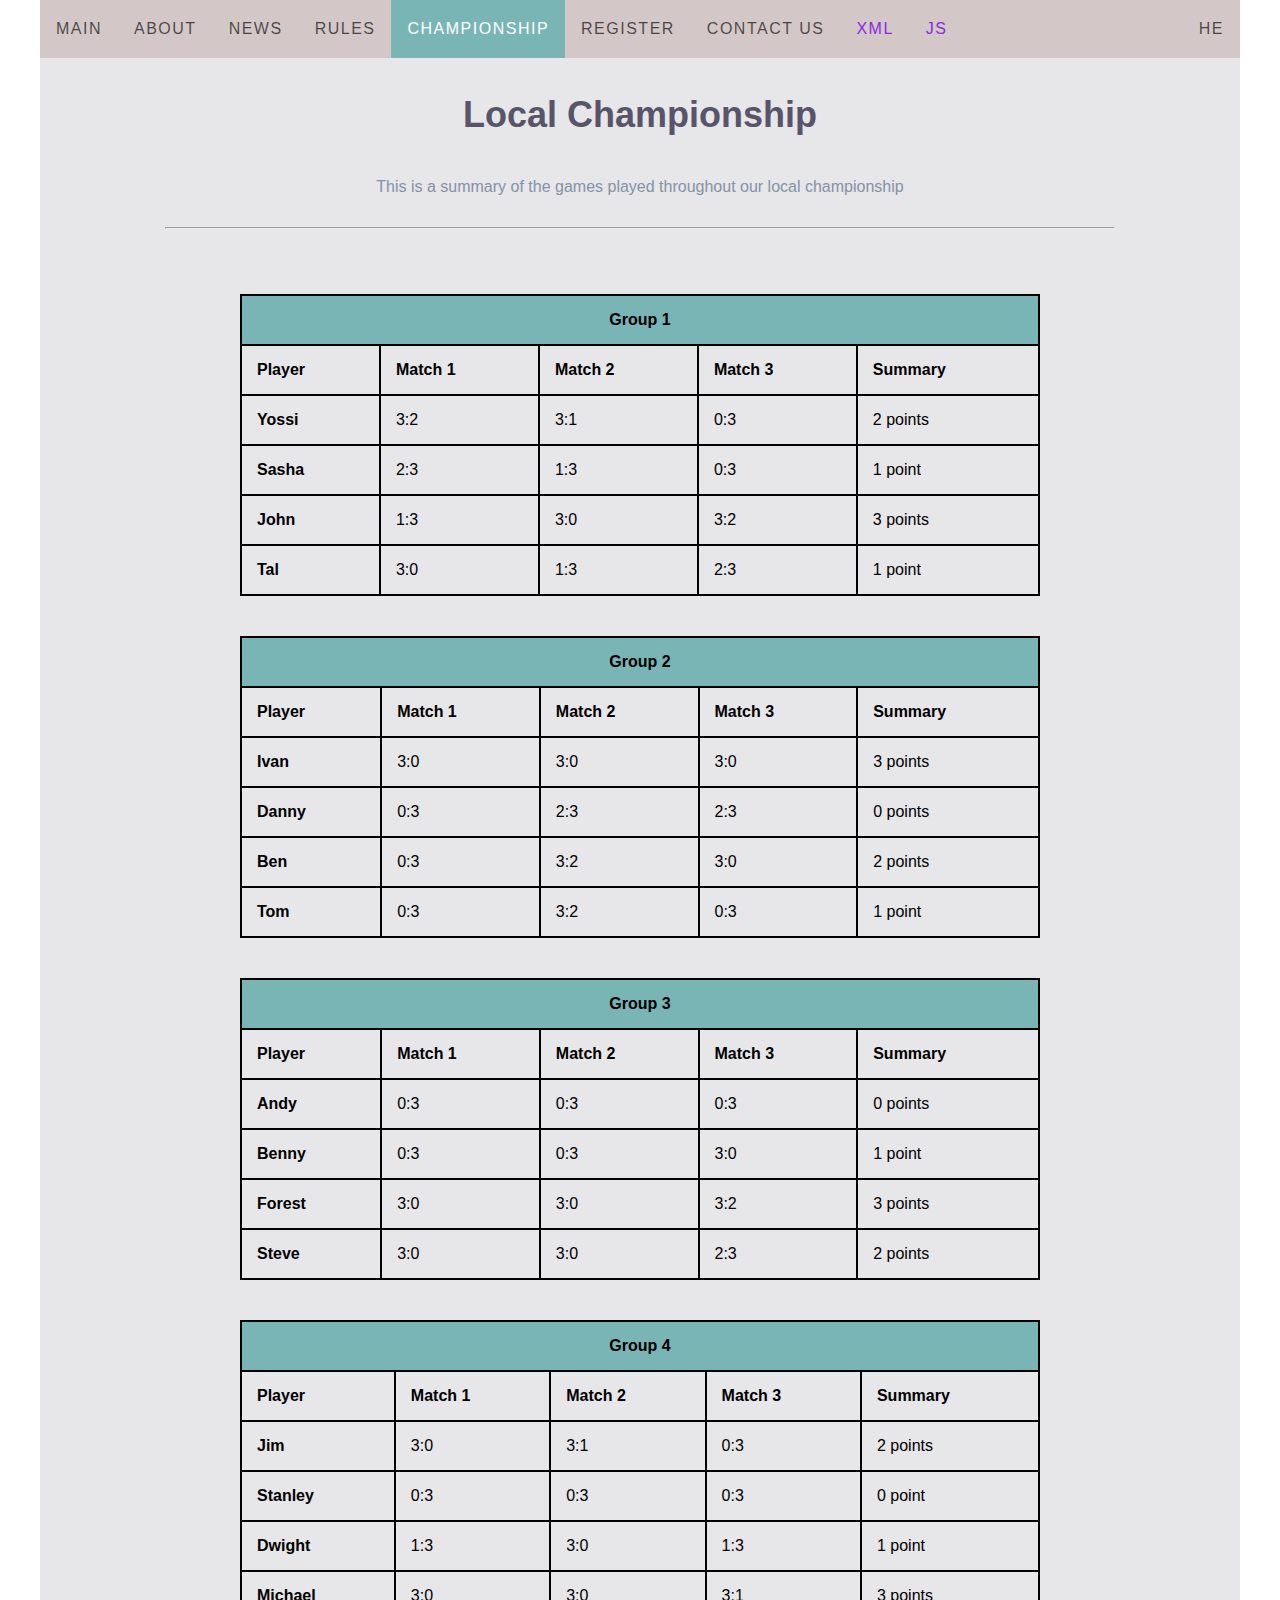
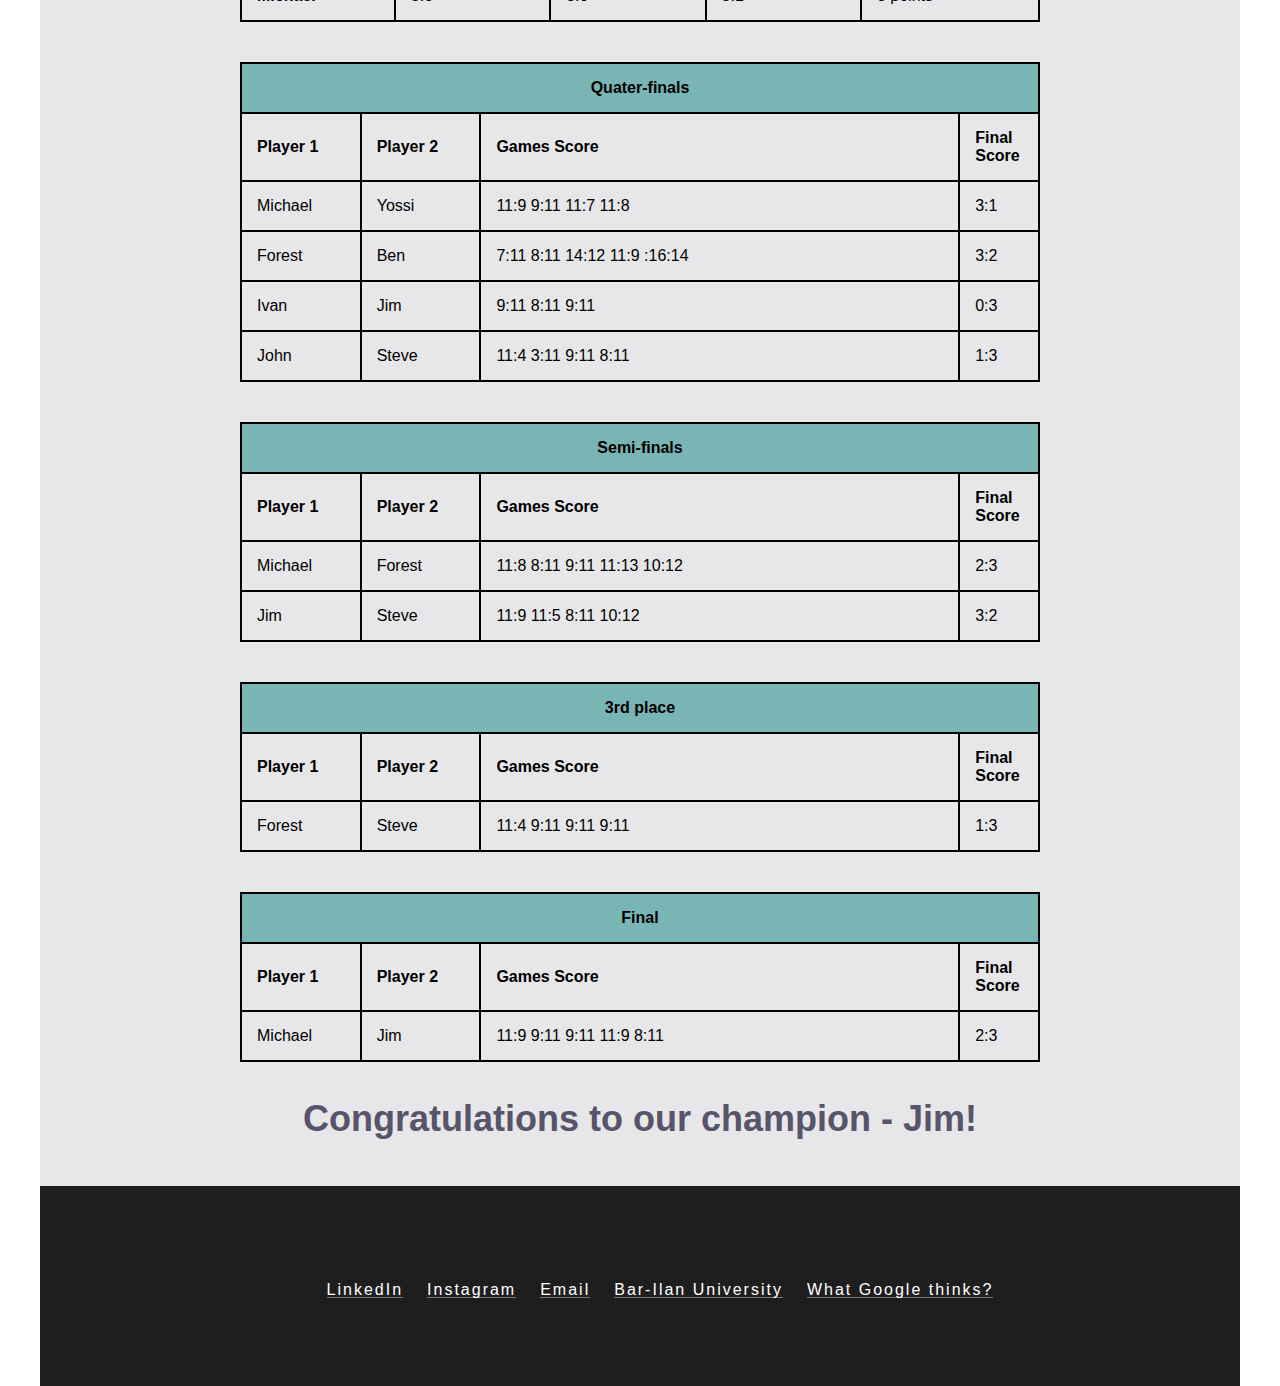
==== championship.html @ 4931b0e9 "added all files" ====
<!DOCTYPE html>
<html lang="en">
<head>
    <meta charset="UTF-8">
    <meta http-equiv="X-UA-Compatible" content="IE=edge">
    <meta name="viewport" content="width=device-width, initial-scale=1.0">
    <title>Championship table</title>
    <link rel="stylesheet" href="css/styles.css">
    <link rel="stylesheet" href="css/header.css">
    <link rel="stylesheet" href="css/footer.css">
</head>
<body>
    <ul class="header">
        <li><a href="main.html">MAIN</a></li>
        <li><a href="main.html#about">ABOUT</a></li>
        <li><a href="news.html">NEWS</a></li>
        <li><a href="rules.html">RULES</a></li>
        <li><a class="active" href="championship.html">CHAMPIONSHIP</a></li>
        <li><a href="register.html">REGISTER</a></li>
        <li><a href="#contacts">CONTACT US</a></li>
        <li><a style="color:blueviolet"  href="rules_with_xml.html">XML</a></li>
        <li><a style="color:blueviolet"  href="js_task.html">JS</a></li>
        <li style="float:right"><a href="main_hebrew.html">HE</a></li>
    </ul>   
    <div class="bg-gray" style="margin-top: 58px;"> <!-- added margin-top there to start after header -->
        <div class="fieldbox">
            <h2 class="heading_title" style="text-align:center;">Local Championship</h2>
            <p style="text-align: center;">This is a summary of the games played throughout our local championship</p>
            <hr style="margin: 25px; color:#58546a70;">
        </div>
        <div class="fieldbox">
            <table>
                <tr>
                    <th colspan="5">Group 1</th>
                </tr>
                <tr>
                    <td>Player</td>
                    <td>Match 1</td>
                    <td>Match 2</td>
                    <td>Match 3</td>
                    <td>Summary</td>
                </tr>
                <tr> 
                    <td>Yossi</td>
                    <td>3:2</td>
                    <td>3:1</td>
                    <td>0:3</td>
                    <td>2 points</td>
                </tr>
                <tr>
                    <td>Sasha</td>
                    <td>2:3</td>
                    <td>1:3</td>
                    <td>0:3</td>
                    <td>1 point</td>
                </tr>
                <tr>
                    <td>John</td>
                    <td>1:3</td>
                    <td>3:0</td>
                    <td>3:2</td>
                    <td>3 points</td>
                </tr>
                <tr>
                    <td>Tal</td>
                    <td>3:0</td>
                    <td>1:3</td>
                    <td>2:3</td>
                    <td>1 point</td>
                </tr>
                
            </table>
            <table>
                <tr>
                    <th colspan="5">Group 2</th>
                </tr>
                <tr>
                    <td>Player</td>
                    <td>Match 1</td>
                    <td>Match 2</td>
                    <td>Match 3</td>
                    <td>Summary</td>
                </tr>
                <tr> 
                    <td>Ivan</td>
                    <td>3:0</td>
                    <td>3:0</td>
                    <td>3:0</td>
                    <td>3 points</td>
                </tr>
                <tr>
                    <td>Danny</td>
                    <td>0:3</td>
                    <td>2:3</td>
                    <td>2:3</td>
                    <td>0 points</td>
                </tr>
                <tr>
                    <td>Ben</td>
                    <td>0:3</td>
                    <td>3:2</td>
                    <td>3:0</td>
                    <td>2 points</td>
                </tr>
                <tr>
                    <td>Tom</td>
                    <td>0:3</td>
                    <td>3:2</td>
                    <td>0:3</td>
                    <td>1 point</td>
                </tr>
            </table>
            <table>
                <tr>
                    <th colspan="5">Group 3</th>
                </tr>
                <tr>
                    <td>Player</td>
                    <td>Match 1</td>
                    <td>Match 2</td>
                    <td>Match 3</td>
                    <td>Summary</td>
                </tr>
                <tr> 
                    <td>Andy</td>
                    <td>0:3</td>
                    <td>0:3</td>
                    <td>0:3</td>
                    <td>0 points</td>
                </tr>
                <tr>
                    <td>Benny</td>
                    <td>0:3</td>
                    <td>0:3</td>
                    <td>3:0</td>
                    <td>1 point</td>
                </tr>
                <tr>
                    <td>Forest</td>
                    <td>3:0</td>
                    <td>3:0</td>
                    <td>3:2</td>
                    <td>3 points</td>
                </tr>
                <tr>
                    <td>Steve</td>
                    <td>3:0</td>
                    <td>3:0</td>
                    <td>2:3</td>
                    <td>2 points</td>
                </tr>
            </table>
            <table>
                <tr>
                    <th colspan="5">Group 4</th>
                </tr>
                <tr>
                    <td>Player</td>
                    <td>Match 1</td>
                    <td>Match 2</td>
                    <td>Match 3</td>
                    <td>Summary</td>
                </tr>
                <tr> 
                    <td>Jim</td>
                    <td>3:0</td>
                    <td>3:1</td>
                    <td>0:3</td>
                    <td>2 points</td>
                </tr>
                <tr>
                    <td>Stanley</td>
                    <td>0:3</td>
                    <td>0:3</td>
                    <td>0:3</td>
                    <td>0 point</td>
                </tr>
                <tr>
                    <td>Dwight</td>
                    <td>1:3</td>
                    <td>3:0</td>
                    <td>1:3</td>
                    <td>1 point</td>
                </tr>
                <tr>
                    <td>Michael</td>
                    <td>3:0</td>
                    <td>3:0</td>
                    <td>3:1</td>
                    <td>3 points</td>
                </tr>
            </table>
            <table class="finals_table">
                <tr>
                    <th colspan="4">Quater-finals</th>
                </tr>
                <tr>
                    <td>Player 1</td>
                    <td>Player 2</td>
                    <td>Games Score</td>
                    <td>Final Score</td>
                </tr>
                <tr>
                    <td>Michael</td>
                    <td>Yossi</td>
                    <td>11:9 9:11 11:7 11:8</td>
                    <td>3:1</td>
                </tr>
                <tr>
                    <td>Forest</td>
                    <td>Ben</td>
                    <td>7:11 8:11 14:12 11:9 :16:14</td>
                    <td>3:2</td>
                </tr>
                <tr>
                    <td>Ivan</td>
                    <td>Jim</td>
                    <td>9:11 8:11 9:11</td>
                    <td>0:3</td>
                </tr>
                <tr>
                    <td>John</td>
                    <td>Steve</td>
                    <td>11:4 3:11 9:11 8:11</td>
                    <td>1:3</td>
                </tr>
            </table>
            <table class="finals_table">
                <tr>
                    <th colspan="4">Semi-finals</th>
                </tr>
                <tr>
                    <td>Player 1</td>
                    <td>Player 2</td>
                    <td>Games Score</td>
                    <td>Final Score</td>
                </tr>
                <tr>
                    <td>Michael</td>
                    <td>Forest</td>
                    <td>11:8 8:11 9:11 11:13 10:12</td>
                    <td>2:3</td>
                </tr>
                <tr>
                    <td>Jim</td>
                    <td>Steve</td>
                    <td>11:9 11:5 8:11 10:12 </td>
                    <td>3:2</td>
                </tr>
            </table>
            <table class="finals_table">
                <tr>
                    <th colspan="4">3rd place</th>
                </tr>
                <tr>
                    <td>Player 1</td>
                    <td>Player 2</td>
                    <td>Games Score</td>
                    <td>Final Score</td>
                </tr>
                <tr>
                    <td>Forest</td>
                    <td>Steve</td>
                    <td>11:4 9:11 9:11 9:11</td>
                    <td>1:3</td>
                </tr>
            </table>
            <table class="finals_table">
                <tr>
                    <th colspan="4">Final</th>
                </tr>
                <tr>
                    <td>Player 1</td>
                    <td>Player 2</td>
                    <td>Games Score</td>
                    <td>Final Score</td>
                </tr>
                <tr>
                    <td>Michael</td>
                    <td>Jim</td>
                    <td>11:9 9:11 9:11 11:9 8:11</td>
                    <td>2:3</td>
                </tr>
            </table>
        </div>
        <div class="fieldbox" style="padding-bottom: 30px;">
            <h2 class="heading_title" style="text-align:center;">Congratulations to our champion - Jim!</h2>
        </div>
    </div>
    <!-- page footer -->
    <div class="bg-black" id="contacts">
        <footer class="footer">
            <ul>
                <li><a href="https://www.linkedin.com/in/mikhail-feldman/">LinkedIn</a></li>
                <li><a href="https://www.instagram.com/donmishgun/">Instagram</a></li>
                <li><a href="mailto:mail@google.com">Email</a></li>
                <li><a href="https://www.biu.ac.il/en">Bar-Ilan University</a></li>
                <li><a href="https://www.google.com/search?q=what+is+the+game+of+squash">What Google thinks?</a>
              </ul>
        </footer>
    </div>
</body>
</html>
---- css/styles.css ----
body {
  width: 1200px;
  margin:auto;
  font-family: Helvetica;
}
body, html {
  height: 100%;
}

* {
  box-sizing: border-box;
}

/* LANDING IMAGE */

/* in order to blur image without glowing edges I had to enlarge it, 
so i put it in a box */
/* create box to fit landing image in it */
div.landing_image_box {
  height: 700px;
  width: 1200px;
  overflow: hidden;
}

.landing_image {
  background-image: url("../media/main_cover_image.jpeg");
  /* blur the image */
  filter: blur(8px) grayscale(40%);
  /* move it on top to be with the menu */
  margin-top: -20px;
  /* Full height */
  height: 1000px; 
  /* center and scale the image */
  background-position: center;
  transform: scale(1.1);
  background-size: cover;
}

/* Position text in the middle of the page/image */
.landing_text {
  letter-spacing: 0.5em;
  font-size:40px;
  font-family: "Montserrat", sans-serif;
  position: absolute;
  top: 50%;
  left: 50%;
  transform: translate(-50%, -50%);
  z-index: 2;
  width: 80%;
  padding: 20px;
  text-align: center;
  -webkit-text-stroke-width: 0.2px; /* add contour to text */
  -webkit-text-stroke-color: black;
  color: #7ab5b6dd;
  font-weight: bold;
}


/* GENERIC CONTENT FOR ALL PAGES */

h2.heading_title {
  font-family: "Montserrat", sans-serif;
  color: #58546a;
  font-size: 36px;
  font-weight: 700;
  line-height: 1.5;
  margin-bottom: 10px;
  text-transform: none;
  }

.heading_date {
  font-family: "Montserrat", sans-serif;
  color: #58546a;
  font-size: 24px;
  font-weight: 700;
  line-height: 1.5;
  margin-bottom: 10px;
  text-transform: none;
}

h3.heading_title {
  font-family: "Montserrat", sans-serif;
  color: #58546a;
  font-size: 18px;
  font-weight: 700;
  line-height: 1.5;
  margin-bottom: 5px;
  text-transform: none;
  position: relative;
  }


/* define style for boxes and their content to use throughout all the project*/
div.fieldbox {
    height:100%;
    width: 1000px;
    /* padding-top: 40px; */
    margin: auto;
    overflow: hidden;
  } 
.fieldbox p {
    padding-top: 15px;
    color: #8492A6;
    font-size: 16px;
    font-weight: 400;
    line-height: 1.8;
}
.fieldbox p.longtext{ 
  padding-top: 0px;
}
.fieldbox ul, .fieldbox ol{
  color: #8492A6;
  font-size: 16px;
  font-weight: 400;
  line-height: 1.8;
  margin:1em;
}
.fieldbox ul li{
  list-style-type: circle;
}


/* define style for table located within a fieldbox */

.fieldbox table, th, td {
  border: 2px solid black;
  border-collapse: collapse;
  padding: 15px;
  /* text-align: center; */
}
.fieldbox table{
  margin-top: 40px;
  margin-left: auto;
  margin-right: auto;
  width: 80%;
}

.fieldbox th{
  text-align:center;
  background-color: #7AB5B6;
}

.fieldbox tr:nth-child(2), td:first-child{
  font-weight: bold;
}

.fieldbox td {
  text-align: left;
}

/*not hover first two rows*/
.fieldbox tr:not(:nth-child(-n+2)):hover {
  background-color: #9FA1BD;
}


.finals_table td:nth-child(-n+2){ /*for first two elements*/
  width:15%;
}
.finals_table td:last-child{
  width:10%;
}

.finals_table tr:not(:nth-child(2)) td:first-child{
  font-weight: normal;
}


/* for field with greyish background */
div.bg-gray {
  background-color: #e7e6e8;
}
/* for field with almost black background */
div.bg-black {
  background-color: #1f1e1f;
}



/* create two equal column layout to use throughout all the project */
.two_column_equal {
  height: 500px;
  float: left;
  width: 50%;
  padding: 15px;
  position: relative;  /* for aligning image vertically afterwards */
}
.two_column_box{
  height: auto;
  display: flex; /* use it only to make vertical line fit content of its parent */
}
/* to change layout back to normal after twocolumn field */
.two_column_box:after {
  content: "";
  display: table;
  clear: both;
}

.two_column_box img.align_to_center{
  align-items: center;    /* for aligning content in the center of the page*/
  width: 400px;
  position: absolute;
  top: 50%;
  left: 50%;
  transform: translate(-50%, -50%);

}

.two_column_box img.align_with_text{
  width: 300px;
  height: 200px;
  object-fit: cover;
  float: left;
  margin: 20px 20px 0px 10px;
  display:inline;
}


/* create left small column */
.left_small_column {
  float: left;
  width: 25%;
  padding: 15px;

}

/* create right big column */
.right_big_column {
  float: left;
  width: 74.9%;
  padding: 15px;
}

/* create vertical separation line*/
.vertical-row {
  /* float:left; */
  display: inline-block;
  margin-top: 25px;
  margin-bottom: 25px;
  width: 0.1%; 
  background-color: #58546a70;
 }
---- css/header.css ----
/* CREATE MENU BAR ON TOP */
ul.header {
    z-index: 4000;
    list-style-type: none;
    position: fixed;
    width:1200px;
    margin: 0;
    padding: 0;
    top: 0;
    overflow: hidden;
    background-color: rgb(212, 199, 199);
    opacity: 100%;
    letter-spacing: 1.5px;
  }
  
  ul.header li {
    float: left;
  }
  
  ul.header li a {
    display: block;
    color: rgba(0, 0, 0, 0.66);
    text-align: center;
    padding: 20px 16px;
    text-decoration: none;
  }
  
  /* define color for active button and hover button */
  ul.header li a.active {
    background-color: #7AB5B6;
    color: white;
  }
  
  ul.header li a:hover:not(.active) {
    background-color: #9FA1BD;
  }
---- css/footer.css ----
footer {
    height: 200px;
    width: 1000px;
    padding-top: 10px;
    margin-left: auto;
    margin-right: auto;
    overflow: hidden;
    display: flex; /* to center the footer content vertically and horizontally */
    line-height: 1.3;
  } 
  
  /* define inline list for footer */
  footer ul {
    display: inline-grid;
    grid-auto-flow: column;
    grid-gap: 24px;
    justify-items: center;
    margin: auto;
    list-style-type: none; /* no bullets */
    font-family: Helvetica;
    letter-spacing: 2px;
  }
  
  /* links style in footer */
  footer a {
    color: white;
    text-decoration: none;
    box-shadow: inset 0 -1px 0 hsla(0, 0%, 100%, 0.4);
  }
  /* on hover hover whole text */
  footer a:hover {
    box-shadow: inset 0 -1.2em 0 hsla(0, 0%, 100%, 0.4);
  }
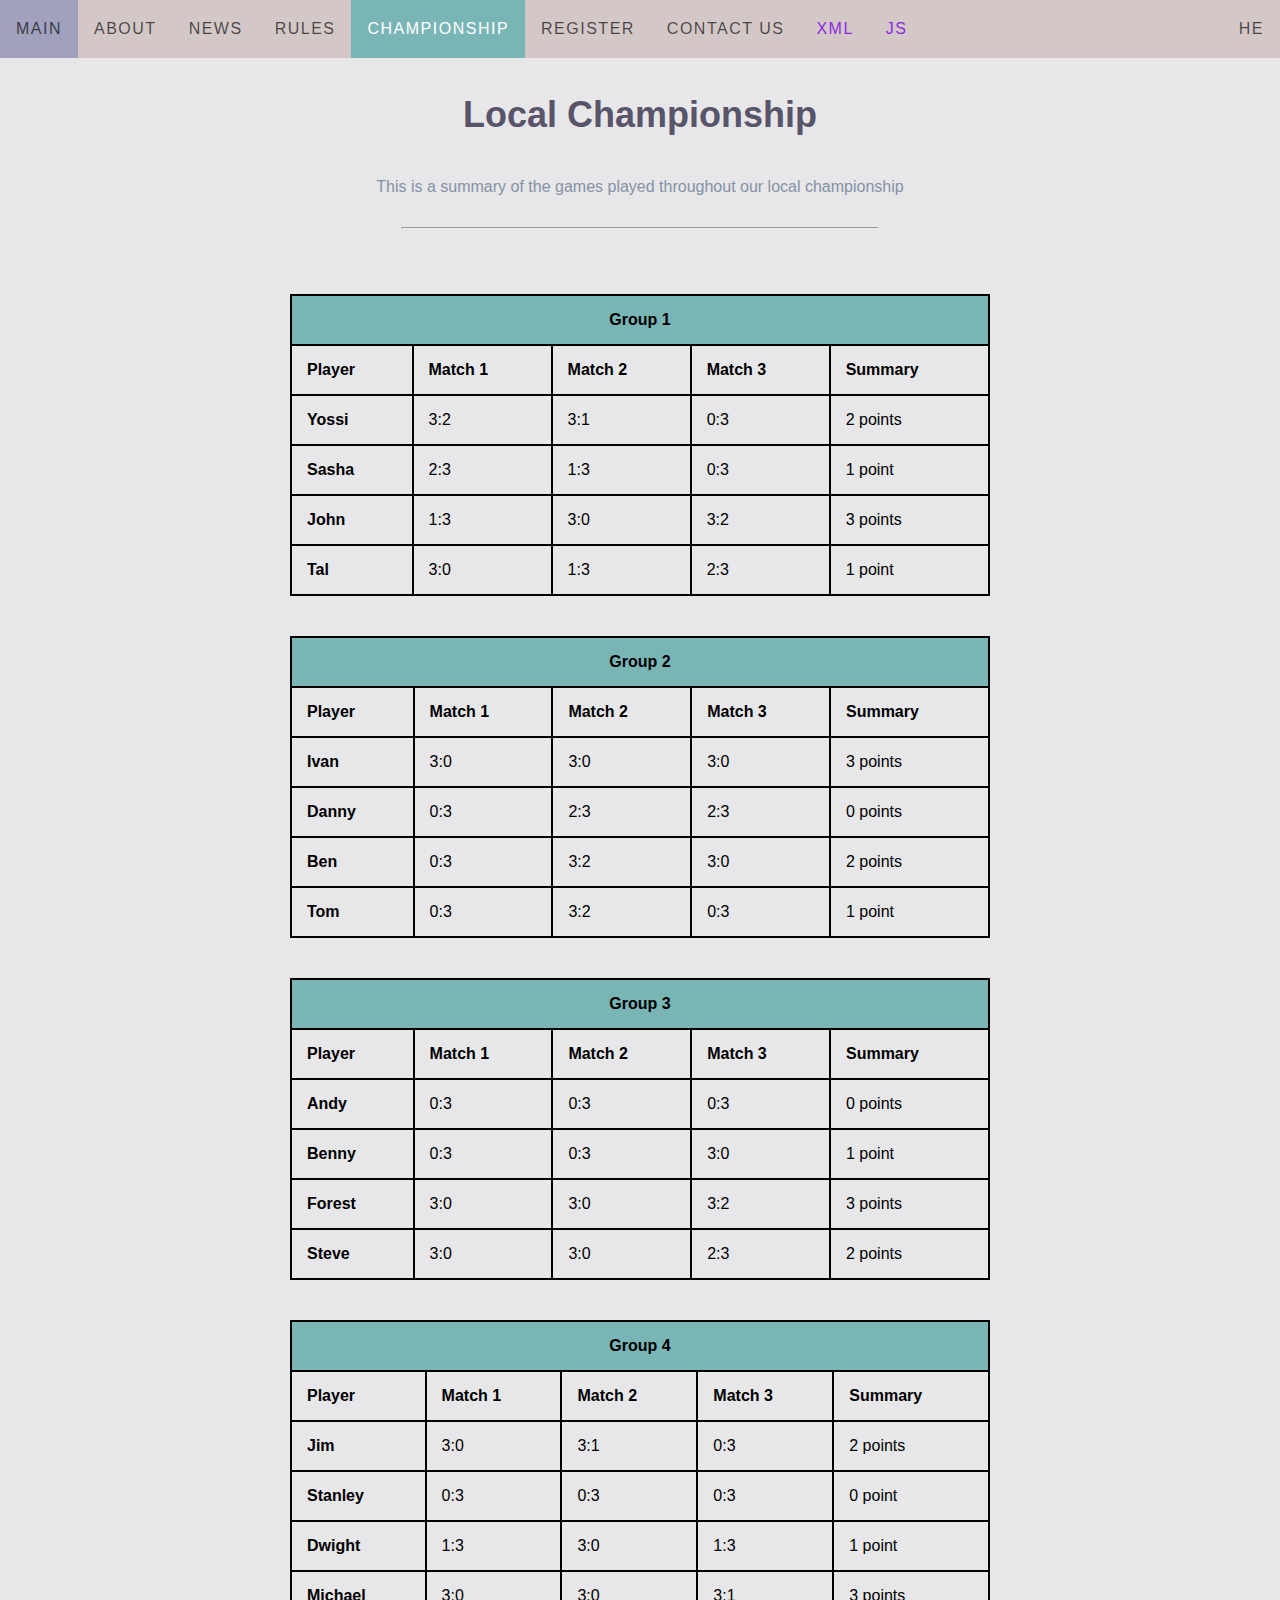
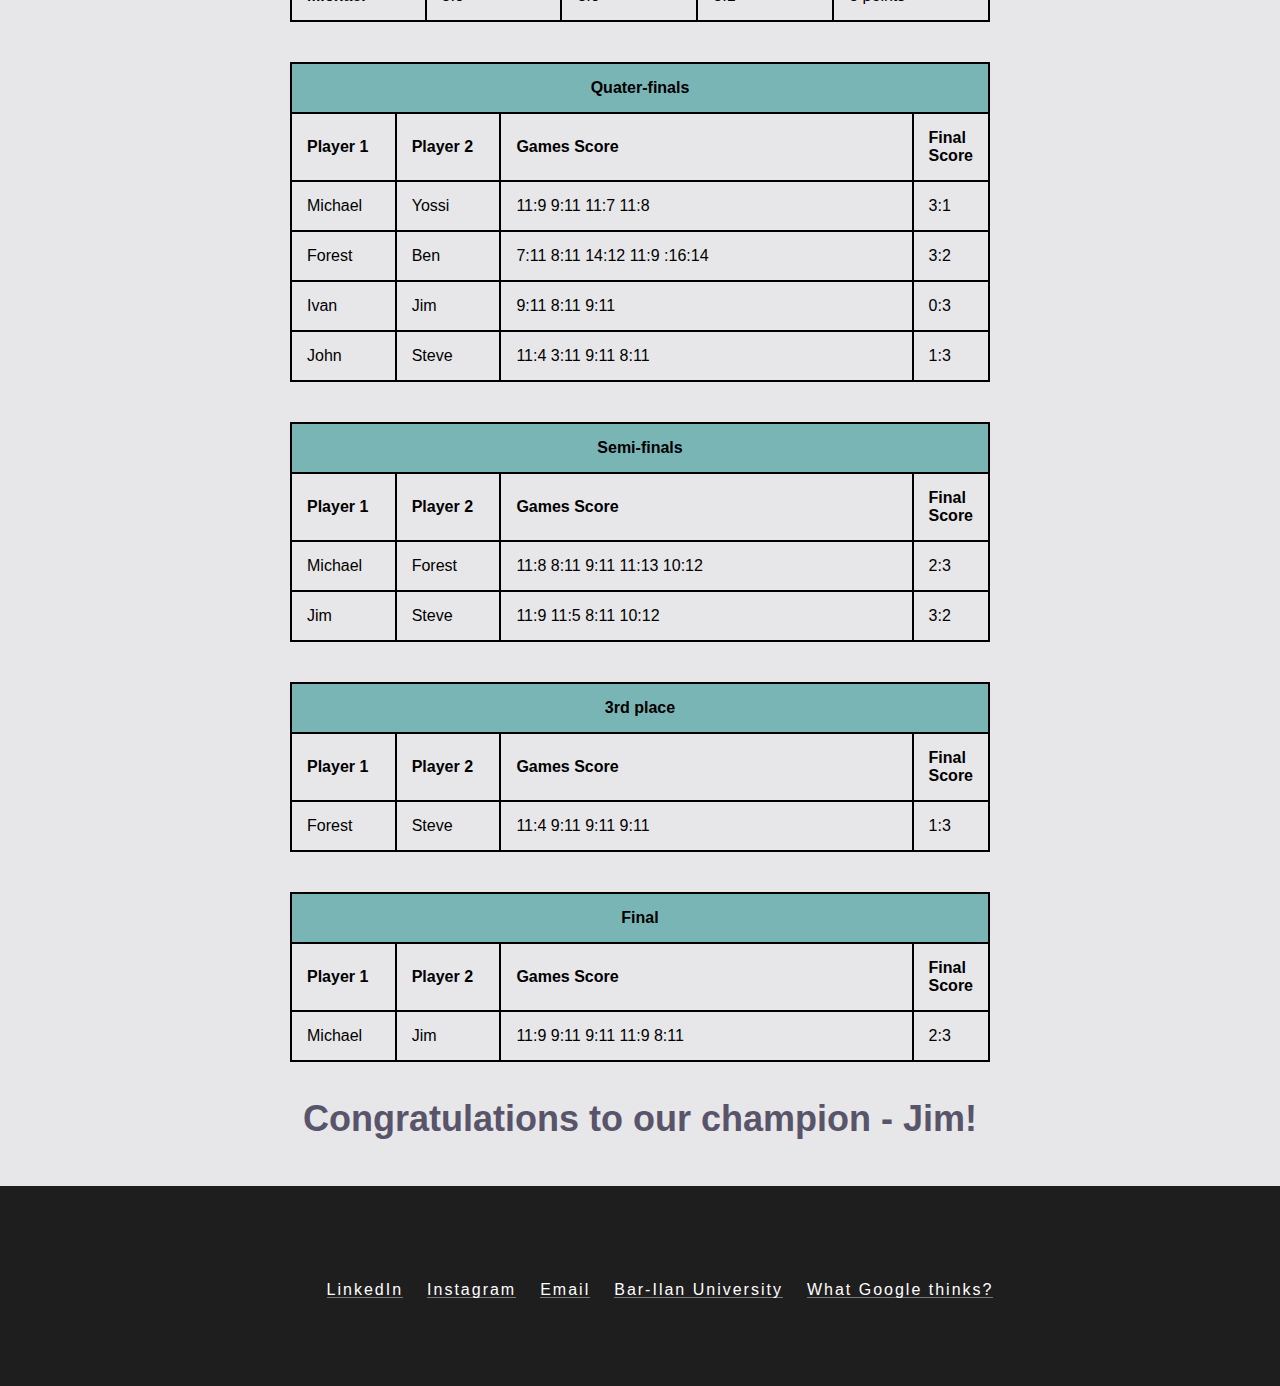
==== commit b2b289ec: "made site responsive" ====
--- a/championship.html
+++ b/championship.html
@@ -10,9 +10,9 @@
     <link rel="stylesheet" href="css/footer.css">
 </head>
 <body>
-    <ul class="header">
-        <li><a href="main.html">MAIN</a></li>
-        <li><a href="main.html#about">ABOUT</a></li>
+    <ul class="header" id="myheader">
+        <li><a href="index.html">MAIN</a></li>
+        <li><a href="index.html#about">ABOUT</a></li>
         <li><a href="news.html">NEWS</a></li>
         <li><a href="rules.html">RULES</a></li>
         <li><a class="active" href="championship.html">CHAMPIONSHIP</a></li>
@@ -20,8 +20,9 @@
         <li><a href="#contacts">CONTACT US</a></li>
         <li><a style="color:blueviolet"  href="rules_with_xml.html">XML</a></li>
         <li><a style="color:blueviolet"  href="js_task.html">JS</a></li>
-        <li style="float:right"><a href="main_hebrew.html">HE</a></li>
-    </ul>   
+        <li class="language"><a href="main_hebrew.html">HE</a></li>
+        <li a class="icon" onclick="menu_function()"><div></div><div></div><div></div></li>
+    </ul>
     <div class="bg-gray" style="margin-top: 58px;"> <!-- added margin-top there to start after header -->
         <div class="fieldbox">
             <h2 class="heading_title" style="text-align:center;">Local Championship</h2>
@@ -299,5 +300,6 @@
               </ul>
         </footer>
     </div>
+    <script src="js/menu_function.js"></script>
 </body>
 </html>--- a/css/styles.css
+++ b/css/styles.css
@@ -1,10 +1,10 @@
 body {
-  width: 1200px;
   margin:auto;
   font-family: Helvetica;
 }
 body, html {
   height: 100%;
+  margin:auto;
 }
 
 * {
@@ -18,7 +18,7 @@
 /* create box to fit landing image in it */
 div.landing_image_box {
   height: 700px;
-  width: 1200px;
+  width: 100%;
   overflow: hidden;
 }
 
@@ -42,7 +42,7 @@
   font-size:40px;
   font-family: "Montserrat", sans-serif;
   position: absolute;
-  top: 50%;
+  top: 350px;
   left: 50%;
   transform: translate(-50%, -50%);
   z-index: 2;
@@ -92,9 +92,7 @@
 
 /* define style for boxes and their content to use throughout all the project*/
 div.fieldbox {
-    height:100%;
-    width: 1000px;
-    /* padding-top: 40px; */
+    padding: 0px 30px;
     margin: auto;
     overflow: hidden;
   } 
@@ -121,7 +119,9 @@
 
 
 /* define style for table located within a fieldbox */
-
+.fieldbox table{
+  min-width: 700px;
+}
 .fieldbox table, th, td {
   border: 2px solid black;
   border-collapse: collapse;
@@ -167,8 +167,11 @@
 
 
 /* for field with greyish background */
-div.bg-gray {
+.bg-gray {
   background-color: #e7e6e8;
+  display: flex;
+  flex-flow: column;
+  flex: 1 1 auto;
 }
 /* for field with almost black background */
 div.bg-black {
--- a/css/header.css
+++ b/css/header.css
@@ -1,36 +1,108 @@
 /* CREATE MENU BAR ON TOP */
 ul.header {
-    z-index: 4000;
-    list-style-type: none;
+  z-index: 4000;
+  list-style-type: none;
+  position: fixed;
+  width:100%;
+  margin: 0;
+  padding: 0;
+  top: 0;
+  overflow: hidden;
+  background-color: rgb(212, 199, 199);
+  opacity: 100%;
+  letter-spacing: 1.5px;
+}
+
+.header.hebrew_menu li{
+  float:right;
+}
+
+ul.header li {
+  float: left;
+}
+ul.header a.icon{
+  display:none;
+}
+
+ul.header li a {
+  display: block;
+  color: rgba(0, 0, 0, 0.66);
+  text-align: center;
+  padding: 20px 16px;
+  text-decoration: none;
+}
+
+/* define color for active button and hover button */
+ul.header li a.active {
+  background-color: #7AB5B6;
+  color: white;
+}
+
+ul.header li a:hover:not(.active) {
+  background-color: #9FA1BD;
+}
+
+ul.header li.language{
+  float:right;
+}
+.header li.left_object{
+  float:left;
+}
+
+ul.header li.icon{
+  display:none;
+  margin: auto;
+  padding: 9px 16px;
+}
+ul.header li.icon:hover{
+  background-color: #9FA1BD;
+  cursor: pointer; 
+}
+
+ul.header li.icon div{
+  width: 35px;
+  height: 3px;
+  background-color: #575469;
+  margin: 8px auto;
+}
+
+/* additionally I decided to add media query to make header adaptive */
+/* hide menu items for narrow screen */
+@media screen and (max-width: 1024px) {
+  ul.header li:not(:first-child) {display: none;}
+  ul.header li.icon {
+    float: right;
+    display: block;
+  }
+  ul.header li.icon.left_object {
+    float: left;
+    display: block;
+  }
+  }
+/* define hidden menu style*/
+@media screen and (max-width: 1024px) {
+  ul.header.responsive {
+    /* position: relative; */
     position: fixed;
-    width:1200px;
-    margin: 0;
-    padding: 0;
+    overflow: hidden;
+
+  }
+
+  .header.responsive li.icon {
+    position: absolute;
+    right: 0;
     top: 0;
-    overflow: hidden;
-    background-color: rgb(212, 199, 199);
-    opacity: 100%;
-    letter-spacing: 1.5px;
   }
-  
-  ul.header li {
-    float: left;
+  .header.responsive li.icon.left_object {
+    position: absolute;
+    left: 0;
+    right: auto;
+    top: 0;
   }
-  
-  ul.header li a {
+
+  ul.header.responsive li {
+    float: none;
     display: block;
-    color: rgba(0, 0, 0, 0.66);
-    text-align: center;
-    padding: 20px 16px;
-    text-decoration: none;
+    text-align: left;
   }
-  
-  /* define color for active button and hover button */
-  ul.header li a.active {
-    background-color: #7AB5B6;
-    color: white;
-  }
-  
-  ul.header li a:hover:not(.active) {
-    background-color: #9FA1BD;
-  }+}--- a/css/footer.css
+++ b/css/footer.css
@@ -1,6 +1,6 @@
 footer {
     height: 200px;
-    width: 1000px;
+    /* width: 1000px; */
     padding-top: 10px;
     margin-left: auto;
     margin-right: auto;
